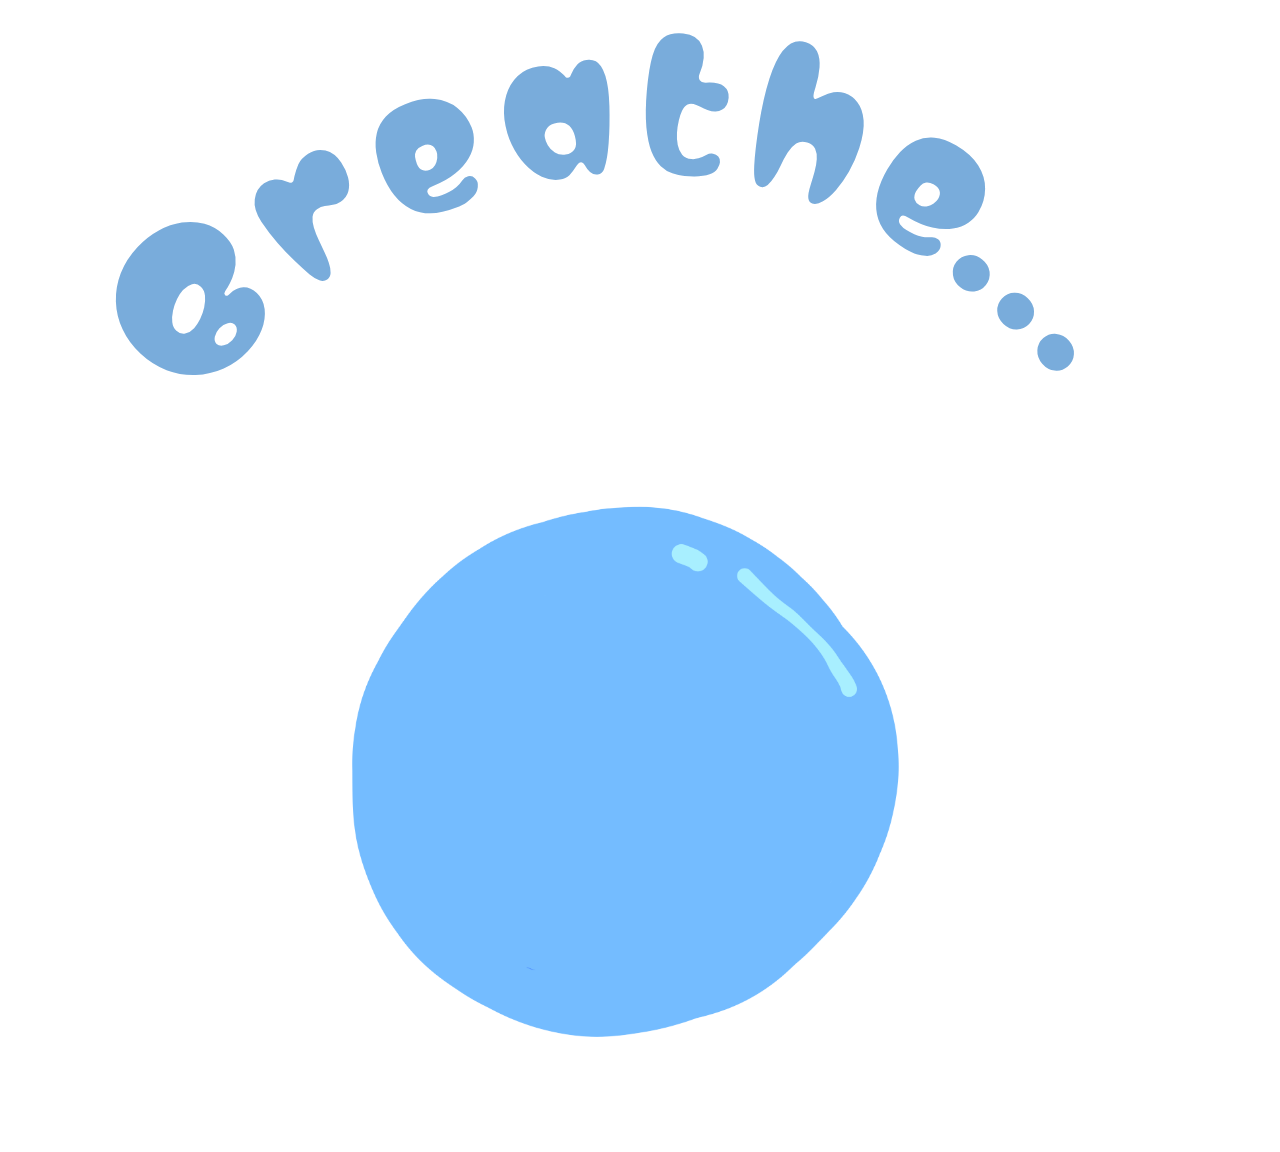
==== bubble.html @ e6c6ef21 "PUT CLOUDS IN BG - + implement spotify" ====
<!DOCTYPE html>
<html>

<head>
  <meta charset="utf-8">
  <meta name="viewport" content="width=device-width">
  <title>Bubble</title>
  <link href="style.css" rel="stylesheet" type="text/css" />

  <link rel="preconnect" href="https://fonts.googleapis.com">
  <link rel="preconnect" href="https://fonts.gstatic.com" crossorigin>
  <link href="https://fonts.googleapis.com/css2?family=Matemasie&display=swap" rel="stylesheet">

  <link rel="preconnect" href="https://fonts.googleapis.com">
  <link rel="preconnect" href="https://fonts.gstatic.com" crossorigin>
  <link href="https://fonts.googleapis.com/css2?family=Nunito:ital,wght@0,200..1000;1,200..1000&display=swap" rel="stylesheet">

</head>

<body>
  <div class="PageName">
    <div class="title">
    <svg viewBox="0 -10 500 200">
      <path id="curve" d="M73.2,148.6c4-6.1,65.5-96.8,178.6-95.6c111.3,1.2,170.8,90.3,175.1,97" />
  
      <text width="500">
        <textPath alignment-baseline="top" xlink:href="#curve">
          Breathe...
        </textPath>
      </text>
    </svg>
    </div>
    <div class="dot">
      <a href="bubble.html">
      <img src="assets/bubble.png">
      </a>  
    </div>
</body>
---- style.css ----
* {
  margin: 0;
  padding: 0;
}

.dot {
  width: 70%;
  height: auto;
  text-align: center;
  display: block;
  margin-left: auto;
  margin-right: auto;
  animation: breathe 8s ease infinite alternate;

}

.title {
  pad-top: 4%;
  margin-bottom: -140px;
}

img[src*="bubble"] {
  width: 100%;
  height: auto;
}

.Page {
  padding: 2%;
  text-align: center;
  background: #d1f0ff;
}

.PageName {
  padding: 1%;
}

path {
  fill: transparent;
}

text {
  font-size: 73px;
  font-family: "Matemasie", "Nunito", Times New Roman;
  font-weight: 400;
  font-style: normal;
  fill: #79acdb;
  letter-spacing: 4px;
}



/* FONT */
.matemasie-regular {
  font-family: "Matemasie", sans-serif;
  font-weight: 400;
  font-style: normal;
}

.nunito-<uniquifier> {
  font-family: "Nunito", system-ui;
  font-optical-sizing: auto;
  font-weight: <weight>;
  font-style: normal;
}


/* TEXT */

h1 {
  font-size: 73px;
  font-family: "Matemasie", "Nunito", Times New Roman;
  font-weight: 400;
  font-style: normal;
  color: #79acdb;
}

p {
  font-size: 15px;
  font-family: "Nunito", system-ui;
  font-optical-sizing: auto;
  font-weight: 600;
  font-style: normal;
  color: black;
}

/* Style Nav bar */

ul {
  width: auto;
  height: auto;
  list-style-type: none;
  text-align: right;
  background-color: #9be3ff;
  padding: 10px;
  margin: 0;
}

li {
  display: inline;
}

li a {
  color: white;
  text-decoration: none;
  padding-right: 10px;
  font-family: "Nunito", system-ui;
  font-optical-sizing: auto;
  font-weight: 700;
  font-style: normal;
}

/* ANIMATIONS */
@keyframes breathe {
  0%{
    transform: scale(1);
  }

  50% {
    transform: scale(1.2);
  }

  65% {
    transform: scale(1.2);
  }

  100% {
    transform: scale(1);
  }
  
}
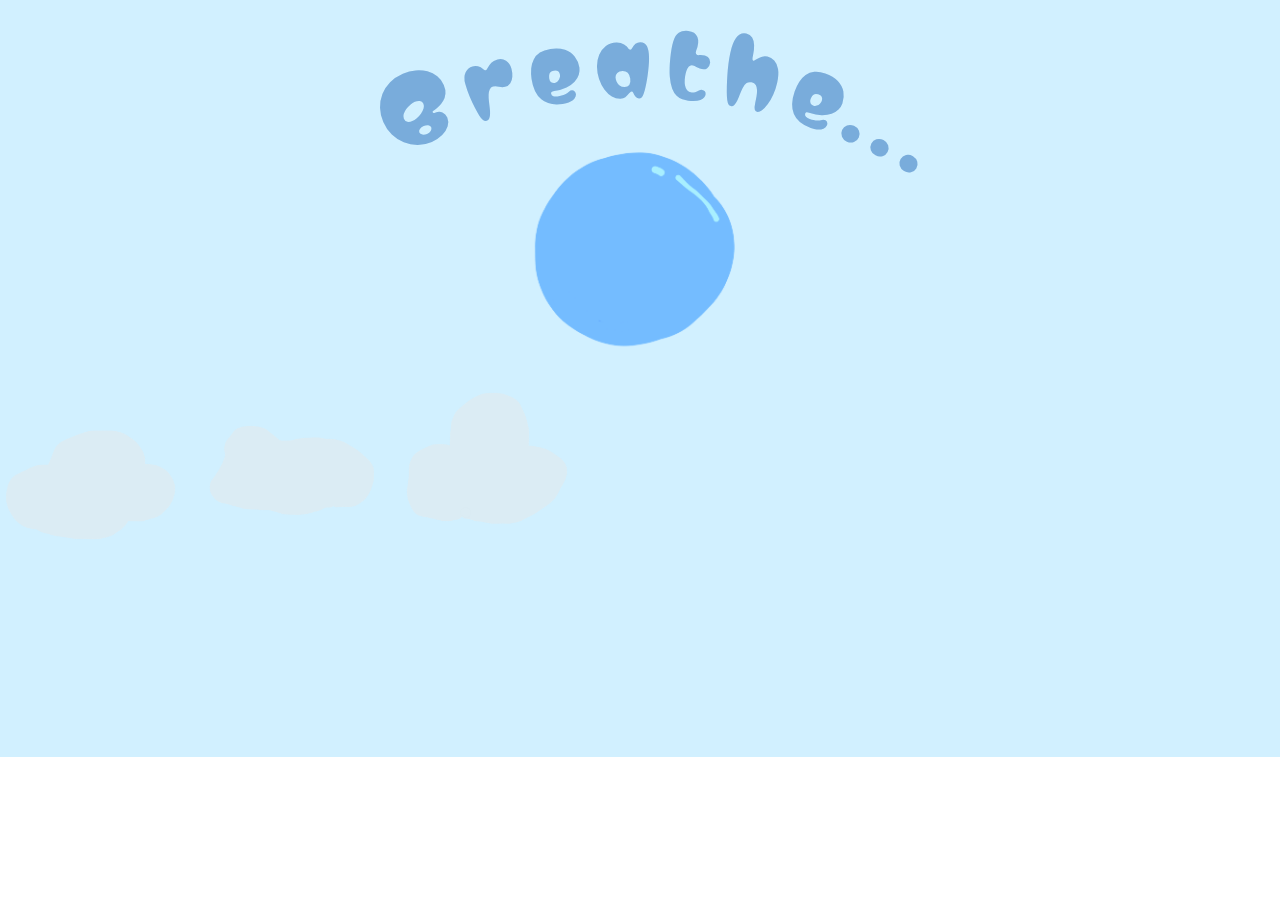
==== commit fde7622a: "finishing ui, adding spotify" ====
--- a/bubble.html
+++ b/bubble.html
@@ -15,24 +15,40 @@
   <link rel="preconnect" href="https://fonts.gstatic.com" crossorigin>
   <link href="https://fonts.googleapis.com/css2?family=Nunito:ital,wght@0,200..1000;1,200..1000&display=swap" rel="stylesheet">
 
+  <link rel="icon" href="assets/bubble.png">
+
+  <link rel="apple-touch-icon" sizes="180x180" href="assets/apple-touch-icon.png">
+  <link rel="icon" type="image/png" sizes="32x32" href="assets/favicon-32x32.png">
+  <link rel="icon" type="image/png" sizes="16x16" href="assets/favicon-16x16.png">
+  <link rel="manifest" href="assets/site.webmanifest">
+  <meta name="msapplication-TileColor" content="#da532c">
+  <meta name="theme-color" content="#ffffff">
+
 </head>
 
-<body>
-  <div class="PageName">
+<body scroll="no" style="overflow: hidden">
+  <div class="PageName" id="background">
     <div class="title">
     <svg viewBox="0 -10 500 200">
       <path id="curve" d="M73.2,148.6c4-6.1,65.5-96.8,178.6-95.6c111.3,1.2,170.8,90.3,175.1,97" />
   
-      <text width="500">
-        <textPath alignment-baseline="top" xlink:href="#curve">
+      <text class="bubble_text" width="500">
+        <textPath alignment-baseline="top" xlink:href="#curve" startOffset="110">
           Breathe...
         </textPath>
       </text>
     </svg>
     </div>
     <div class="dot">
-      <a href="bubble.html">
+      <a href="index.html">
       <img src="assets/bubble.png">
       </a>  
     </div>
+    <div class="clouds">
+      <img id="cloud1" src="assets/cloud1.png">
+      <img id="cloud2" src="assets/cloud2.png">
+      <img id="cloud3" src="assets/cloud3.png">
+    </div>
+    <iframe class="spotify" style="border-radius:12px" src="https://open.spotify.com/embed/playlist/44W9qsHG5XrvcaMuNkNNyb?utm_source=generator" width="48%" height="120" frameBorder="0" allowfullscreen="" allow="autoplay; clipboard-write; encrypted-media; fullscreen; picture-in-picture" loading="lazy"></iframe>
+    
 </body>--- a/style.css
+++ b/style.css
@@ -3,20 +3,45 @@
   padding: 0;
 }
 
+.clouds img {
+  animation: slideLtoR ease infinite alternate;
+  width: 15%;
+}
+
+.cloud1 {
+  animation-duration: 8s;
+  animation-delay: 4s;
+  animation: slideLtoR ease infinite alternate;
+
+}
+
+.cloud2 {
+  animation-duration: 14s;
+  animation-delay: 10s;
+  animation: slideLtoR ease infinite alternate;
+
+}
+
+.cloud3 {
+  animation-duration: 12s;
+  animation-delay: 7s;
+  animation: slideLtoR ease infinite alternate;
+
+}
+
 .dot {
-  width: 70%;
+  width: 25%;
   height: auto;
   text-align: center;
   display: block;
   margin-left: auto;
   margin-right: auto;
   animation: breathe 8s ease infinite alternate;
-
 }
 
 .title {
-  pad-top: 4%;
-  margin-bottom: -140px;
+  margin-bottom: -27%;
+  margin-top: -5%;
 }
 
 img[src*="bubble"] {
@@ -25,21 +50,20 @@
 }
 
 .Page {
-  padding: 2%;
+  padding: 1%;
   text-align: center;
   background: #d1f0ff;
 }
 
 .PageName {
-  padding: 1%;
 }
 
 path {
   fill: transparent;
 }
 
-text {
-  font-size: 73px;
+.index_text {
+  font-size: 35px;
   font-family: "Matemasie", "Nunito", Times New Roman;
   font-weight: 400;
   font-style: normal;
@@ -47,20 +71,48 @@
   letter-spacing: 4px;
 }
 
-
+.bubble_text {
+  font-size: 35px;
+  font-family: "Matemasie", "Nunito", Times New Roman;
+  font-weight: 400;
+  font-style: normal;
+  fill: #79acdb;
+  letter-spacing: 4px;
+  animation: FadeAway 1s ease 1;
+  animation-delay: 2s;
+}
+
+.blurb {
+  text-align: justify;
+  margin: 1%;
+
+}
+
+.blurb_container {
+  background: #9be3ff;
+  border-radius: 40px;
+  margin: 6%;
+  padding: 3%;
+}
+
+#background{
+  background: #d1f0ff;
+}
+
+.spotify {
+  padding: 3%;
+}
 
 /* FONT */
 .matemasie-regular {
   font-family: "Matemasie", sans-serif;
   font-weight: 400;
-  font-style: normal;
 }
 
 .nunito-<uniquifier> {
   font-family: "Nunito", system-ui;
   font-optical-sizing: auto;
   font-weight: <weight>;
-  font-style: normal;
 }
 
 
@@ -70,17 +122,23 @@
   font-size: 73px;
   font-family: "Matemasie", "Nunito", Times New Roman;
   font-weight: 400;
-  font-style: normal;
   color: #79acdb;
 }
 
+h3 {
+  font-size: 15px;
+  font-family: "Nunito", system-ui;
+  font-optical-sizing: auto;
+  font-weight: 700;
+  color: white;
+}
+
 p {
-  font-size: 15px;
-  font-family: "Nunito", system-ui;
-  font-optical-sizing: auto;
-  font-weight: 600;
-  font-style: normal;
-  color: black;
+  font-size: 13px;
+  font-family: "Nunito", system-ui;
+  font-optical-sizing: auto;
+  font-weight: 500;
+  color: white;
 }
 
 /* Style Nav bar */
@@ -129,3 +187,24 @@
   
 }
 
+@keyframe FadeAway {
+
+  from {
+    opacity: 1;
+  }
+  
+  to {
+    opacity: 0;
+  }
+}
+
+@keyframe slideLtoR {
+  from {
+    transform: translateX(-100%);
+  }
+
+  to {
+    transform: translateX(200%);
+  }
+}
+
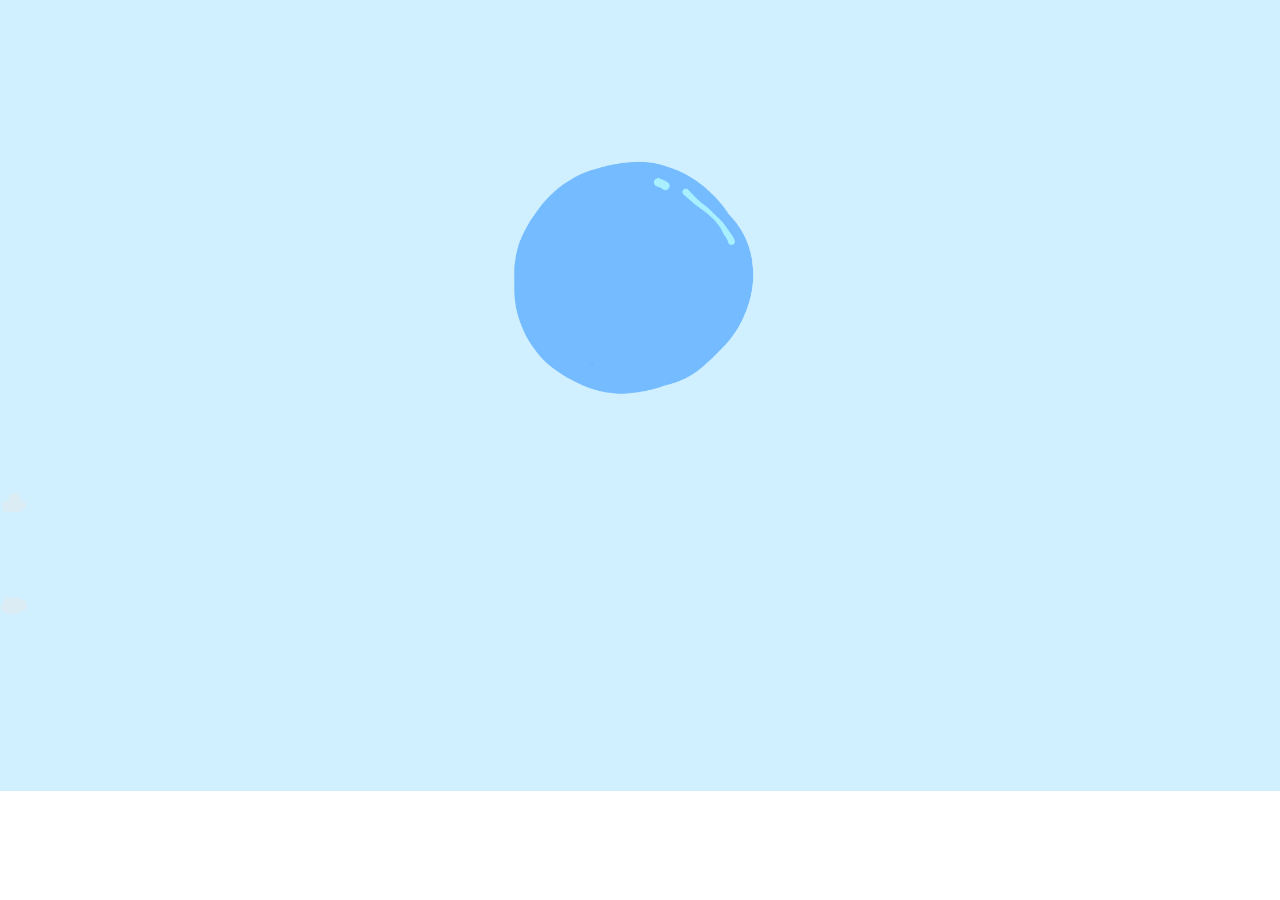
==== commit 24fecb42: "got clouds working, something happened. No clouds anymore... I grieve" ====
--- a/bubble.html
+++ b/bubble.html
@@ -26,8 +26,10 @@
 
 </head>
 
-<body scroll="no" style="overflow: hidden">
+<body style="overflow: hidden">
+  
   <div class="PageName" id="background">
+    
     <div class="title">
     <svg viewBox="0 -10 500 200">
       <path id="curve" d="M73.2,148.6c4-6.1,65.5-96.8,178.6-95.6c111.3,1.2,170.8,90.3,175.1,97" />
@@ -39,16 +41,26 @@
       </text>
     </svg>
     </div>
-    <div class="dot">
+    <div class="dot" id="meditation">
       <a href="index.html">
       <img src="assets/bubble.png">
       </a>  
     </div>
-    <div class="clouds">
+   
+    <iframe class="spotify" style="border-radius:12px" src="https://open.spotify.com/embed/playlist/44W9qsHG5XrvcaMuNkNNyb?utm_source=generator" width="30%" height="120" frameBorder="0" allowfullscreen="" allow="autoplay; clipboard-write; encrypted-media; fullscreen; picture-in-picture" loading="lazy"></iframe>
+
+    <div class="cloud">
+    <div class="clouds1">
       <img id="cloud1" src="assets/cloud1.png">
-      <img id="cloud2" src="assets/cloud2.png">
-      <img id="cloud3" src="assets/cloud3.png">
     </div>
-    <iframe class="spotify" style="border-radius:12px" src="https://open.spotify.com/embed/playlist/44W9qsHG5XrvcaMuNkNNyb?utm_source=generator" width="48%" height="120" frameBorder="0" allowfullscreen="" allow="autoplay; clipboard-write; encrypted-media; fullscreen; picture-in-picture" loading="lazy"></iframe>
-    
-</body>+    <div class="clouds2">
+      <img id="cloud1" src="assets/cloud2.png">
+    </div>
+    <div class="clouds3">
+      <img id="cloud1" src="assets/cloud3.png">
+    </div>
+    </div>
+  </div>
+</body>
+
+ </html>
--- a/style.css
+++ b/style.css
@@ -3,46 +3,59 @@
   padding: 0;
 }
 
-.clouds img {
-  animation: slideLtoR ease infinite alternate;
-  width: 15%;
-}
-
-.cloud1 {
-  animation-duration: 8s;
-  animation-delay: 4s;
-  animation: slideLtoR ease infinite alternate;
-
-}
-
-.cloud2 {
-  animation-duration: 14s;
-  animation-delay: 10s;
-  animation: slideLtoR ease infinite alternate;
-
-}
-
-.cloud3 {
-  animation-duration: 12s;
-  animation-delay: 7s;
-  animation: slideLtoR ease infinite alternate;
-
+body {
+  position: relative;
+}
+
+.cloud {
+  position: relative;
+  z-index: 1;
+  width: 15%;
+  height: 200px;
+}
+
+
+.clouds1 img {
+  animation: slideLtoR1 32s linear 8s infinite;
+  position: absolute;
+  width: 15%;
+}
+
+.clouds2 img {
+  animation: slideLtoR3 34s linear 1s infinite;
+  position: absolute;
+  width: 15%;
+}
+
+.clouds3 img {
+  animation: slideLtoR3 48s linear 6s infinite;
+  transform: translateY(-400%);
+  position: absolute;
+  width: 15%;
 }
 
 .dot {
-  width: 25%;
   height: auto;
   text-align: center;
   display: block;
   margin-left: auto;
   margin-right: auto;
-  animation: breathe 8s ease infinite alternate;
+  animation: breathe 8s ease infinite;
+}
+
+#main {
+  width: 25%;
+}
+
+#meditation {
+  width: 30%;
 }
 
 .title {
   margin-bottom: -27%;
   margin-top: -5%;
 }
+
 
 img[src*="bubble"] {
   width: 100%;
@@ -55,7 +68,8 @@
   background: #d1f0ff;
 }
 
-.PageName {
+.PageName #background{
+  padding: 1%;
 }
 
 path {
@@ -64,7 +78,7 @@
 
 .index_text {
   font-size: 35px;
-  font-family: "Matemasie", "Nunito", Times New Roman;
+  font-family: "Matemasie", "Nunito", Sans-Serif;
   font-weight: 400;
   font-style: normal;
   fill: #79acdb;
@@ -72,14 +86,14 @@
 }
 
 .bubble_text {
-  font-size: 35px;
-  font-family: "Matemasie", "Nunito", Times New Roman;
+  font-size: 30px;
+  font-family: "Matemasie", "Nunito", Sans-Serif;
   font-weight: 400;
   font-style: normal;
   fill: #79acdb;
   letter-spacing: 4px;
-  animation: FadeAway 1s ease 1;
-  animation-delay: 2s;
+  animation: FadeAway 17s ease;
+  opacity: 0;
 }
 
 .blurb {
@@ -100,7 +114,8 @@
 }
 
 .spotify {
-  padding: 3%;
+  padding: 1%;
+  text-align: right;
 }
 
 /* FONT */
@@ -187,24 +202,45 @@
   
 }
 
-@keyframe FadeAway {
-
+@keyframes FadeAway {
+
+  0%,
+  60% {
+    opacity: 1;
+  }
+  
+  100% {
+    opacity: 0;
+  }
+}
+
+@keyframes slideLtoR1 {
   from {
-    opacity: 1;
-  }
-  
+    transform: translate(-100%, -400%);
+  }
+
   to {
-    opacity: 0;
-  }
-}
-
-@keyframe slideLtoR {
+    transform: translate(100vw, -400%);
+  }
+}
+
+@keyframes slideLtoR2 {
   from {
-    transform: translateX(-100%);
+    transform: translate(-100%, -300%);
   }
 
   to {
-    transform: translateX(200%);
-  }
-}
-
+    transform: translate(100vw, -300%);
+  }
+}
+
+@keyframes slideLtoR3 {
+  from {
+    transform: translate(-100%, -500%);
+  }
+
+  to {
+    transform: translate(100vw, -500%);
+  }
+}
+
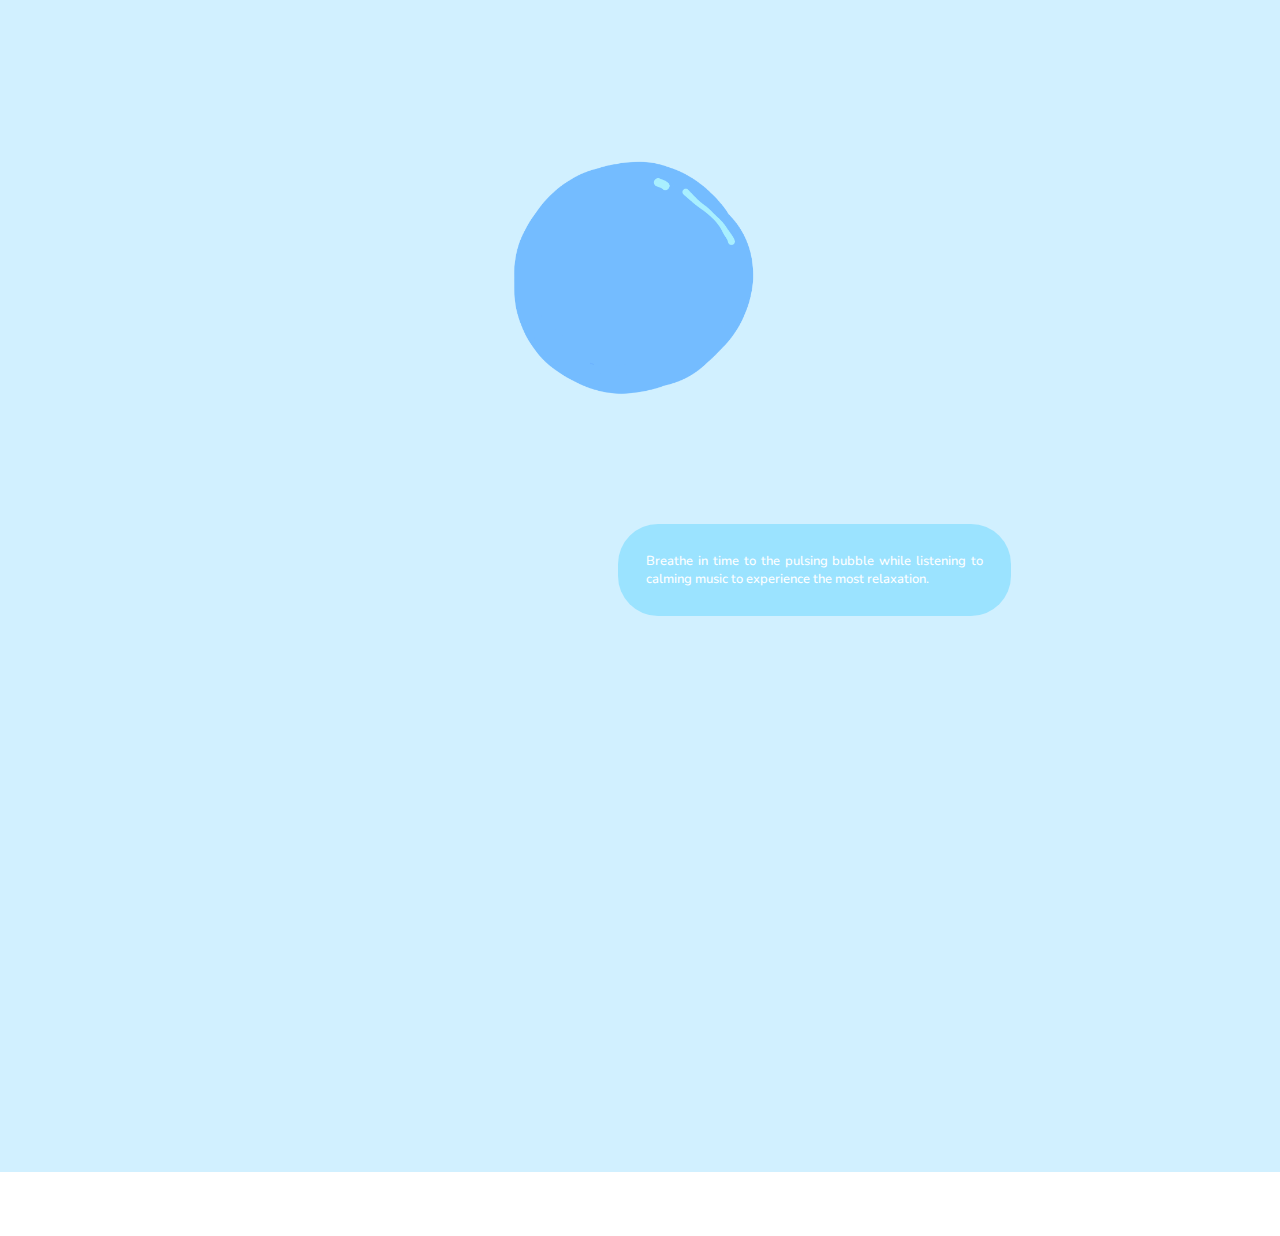
==== commit 93b661ba: "neverending formating errors" ====
--- a/bubble.html
+++ b/bubble.html
@@ -46,21 +46,38 @@
       <img src="assets/bubble.png">
       </a>  
     </div>
-   
-    <iframe class="spotify" style="border-radius:12px" src="https://open.spotify.com/embed/playlist/44W9qsHG5XrvcaMuNkNNyb?utm_source=generator" width="30%" height="120" frameBorder="0" allowfullscreen="" allow="autoplay; clipboard-write; encrypted-media; fullscreen; picture-in-picture" loading="lazy"></iframe>
+
+    <div class="meditation_footer">
+      <div class="spotify_div">
+    <iframe class="spotify" style="border-radius:12px" src="https://open.spotify.com/embed/playlist/44W9qsHG5XrvcaMuNkNNyb?utm_source=generator" frameBorder="0" allowfullscreen="" allow="autoplay; clipboard-write; encrypted-media; fullscreen; picture-in-picture" loading="lazy"></iframe>
+      </div>
+      
+    <div class="blurb_container" id="meditation_container">
+      <div class="blurb">
+        <p id="meditation_blurb">Breathe in time to the pulsing bubble while listening to calming music to experience the most relaxation. </p>
+      </div>
+
+    </div>
+    </div>
 
     <div class="cloud">
     <div class="clouds1">
-      <img id="cloud1" src="assets/cloud1.png">
+      <img src="assets/cloud1.png">
     </div>
     <div class="clouds2">
-      <img id="cloud1" src="assets/cloud2.png">
+      <img src="assets/cloud2.png">
     </div>
     <div class="clouds3">
-      <img id="cloud1" src="assets/cloud3.png">
+      <img src="assets/cloud3.png">
     </div>
+      <div class="clouds4">
+        <img src="assets/cloud1.png">
+      </div>
     </div>
   </div>
+
+  
 </body>
+  
 
  </html>
--- a/style.css
+++ b/style.css
@@ -3,35 +3,45 @@
   padding: 0;
 }
 
-body {
-  position: relative;
-}
 
 .cloud {
   position: relative;
-  z-index: 1;
-  width: 15%;
-  height: 200px;
+  height: 500px;
+  background: ;
 }
 
 
 .clouds1 img {
-  animation: slideLtoR1 32s linear 8s infinite;
+  animation: slideLtoR1 57s linear 28 infinite;
   position: absolute;
-  width: 15%;
+  z-index: -1;
+  width: 15%;
+  opacity: 0;
 }
 
 .clouds2 img {
-  animation: slideLtoR3 34s linear 1s infinite;
+  animation: slideLtoR3 40s linear 1s infinite;
   position: absolute;
-  width: 15%;
+  z-index: -1;
+  width: 15%;
+  opacity: 0;
 }
 
 .clouds3 img {
-  animation: slideLtoR3 48s linear 6s infinite;
-  transform: translateY(-400%);
+  animation: slideLtoR2 48s linear 23s infinite;
+  z-index: -1;
   position: absolute;
   width: 15%;
+  opacity: 0;
+
+}
+
+.clouds4 img {
+  animation: slideLtoR2 45s linear 7s infinite;
+  z-index: -1;
+  positionLabsolutte;
+  width: 15%;
+  opacity: 0;
 }
 
 .dot {
@@ -41,6 +51,9 @@
   margin-left: auto;
   margin-right: auto;
   animation: breathe 8s ease infinite;
+  position: relative;
+  z-index: 1;
+
 }
 
 #main {
@@ -99,14 +112,18 @@
 .blurb {
   text-align: justify;
   margin: 1%;
-
 }
 
 .blurb_container {
   background: #9be3ff;
   border-radius: 40px;
+}
+
+#homepage_blurb {
   margin: 6%;
-  padding: 3%;
+  margin-left: 20%;
+  margin-right: 20%;
+  padding: 2%;
 }
 
 #background{
@@ -114,8 +131,34 @@
 }
 
 .spotify {
-  padding: 1%;
   text-align: right;
+  height: 100%;
+}
+
+.spotify_div {
+  height: .2%;
+  overflow: hidden;
+}
+
+#meditation_blurb {
+  font-size: 13px;
+}
+
+#meditation_container {
+  margin: 0%;
+  margin-top: 0%;
+  padding: 2%;
+  margin-left: 4%;
+  max-width: 28%;
+}
+
+
+.meditation_footer {
+  display: flex;
+  align-items: center;
+  justify-content: center;
+  padding: 2%;
+  padding-top: 4%;
 }
 
 /* FONT */
@@ -155,6 +198,7 @@
   font-weight: 500;
   color: white;
 }
+
 
 /* Style Nav bar */
 
@@ -217,30 +261,36 @@
 @keyframes slideLtoR1 {
   from {
     transform: translate(-100%, -400%);
+    opacity: 1;
   }
 
   to {
     transform: translate(100vw, -400%);
+    opacity: 1;
   }
 }
 
 @keyframes slideLtoR2 {
   from {
     transform: translate(-100%, -300%);
+    opacity: 1;
   }
 
   to {
     transform: translate(100vw, -300%);
+    opacity: 1;
   }
 }
 
 @keyframes slideLtoR3 {
   from {
-    transform: translate(-100%, -500%);
+    transform: translate(-100%, -250%);
+    opacity: 1;
   }
 
   to {
-    transform: translate(100vw, -500%);
-  }
-}
-
+    transform: translate(100vw, -250%);
+    opacity: 1;
+  }
+}
+
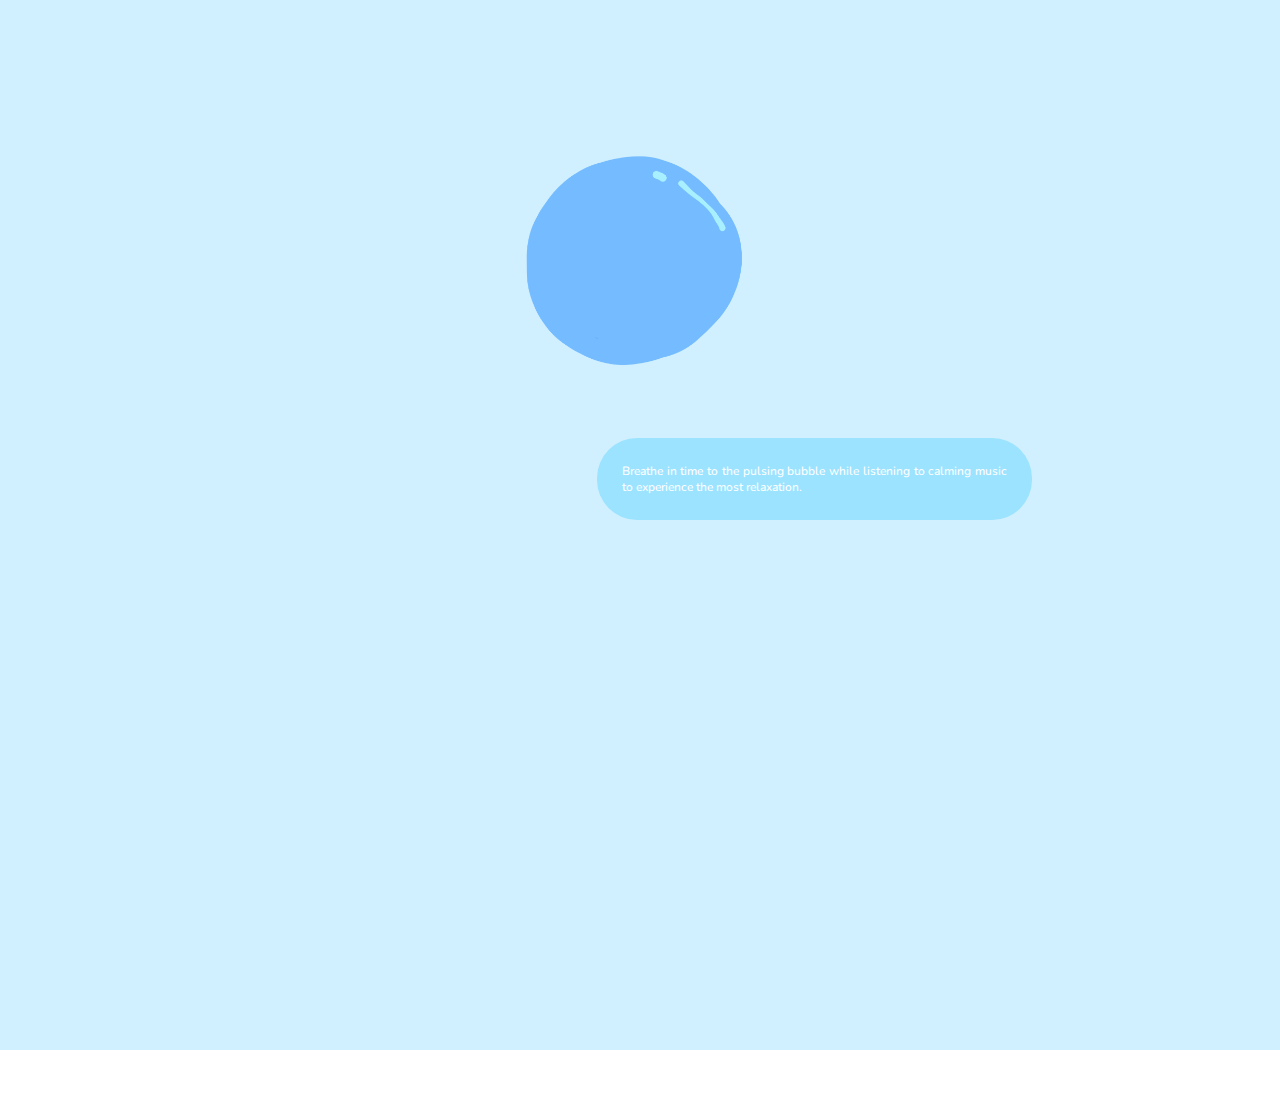
==== commit 5c8d3fd1: "bubble, forest, and mountain tune ups" ====
--- a/bubble.html
+++ b/bubble.html
@@ -10,9 +10,6 @@
   <link rel="preconnect" href="https://fonts.googleapis.com">
   <link rel="preconnect" href="https://fonts.gstatic.com" crossorigin>
   <link href="https://fonts.googleapis.com/css2?family=Matemasie&display=swap" rel="stylesheet">
-
-  <link rel="preconnect" href="https://fonts.googleapis.com">
-  <link rel="preconnect" href="https://fonts.gstatic.com" crossorigin>
   <link href="https://fonts.googleapis.com/css2?family=Nunito:ital,wght@0,200..1000;1,200..1000&display=swap" rel="stylesheet">
 
   <link rel="icon" href="assets/bubble.png">
--- a/style.css
+++ b/style.css
@@ -3,65 +3,79 @@
   padding: 0;
 }
 
-
-.cloud {
-  position: relative;
-  height: 500px;
-  background: ;
-}
-
-
-.clouds1 img {
-  animation: slideLtoR1 57s linear 28 infinite;
-  position: absolute;
-  z-index: -1;
-  width: 15%;
-  opacity: 0;
-}
-
-.clouds2 img {
-  animation: slideLtoR3 40s linear 1s infinite;
-  position: absolute;
-  z-index: -1;
-  width: 15%;
-  opacity: 0;
-}
-
-.clouds3 img {
-  animation: slideLtoR2 48s linear 23s infinite;
-  z-index: -1;
-  position: absolute;
-  width: 15%;
-  opacity: 0;
-
-}
-
-.clouds4 img {
-  animation: slideLtoR2 45s linear 7s infinite;
-  z-index: -1;
-  positionLabsolutte;
-  width: 15%;
-  opacity: 0;
-}
-
+/* Bubble */
 .dot {
-  height: auto;
   text-align: center;
   display: block;
+  position: relative;
+  z-index: 1;
+}
+
+.dot p {
+  color: #79acdb;
+}
+
+#menu {
+  width: 25%;
+}
+
+#main {
+  width: 25%;
+  height: 30%;
   margin-left: auto;
   margin-right: auto;
   animation: breathe 8s ease infinite;
-  position: relative;
-  z-index: 1;
-
-}
-
-#main {
-  width: 25%;
 }
 
 #meditation {
-  width: 30%;
+  width: 27%;
+  height: 30%;
+  margin-left: auto;
+  margin-right: auto;
+  animation: breathe 8s ease infinite;
+}
+
+@keyframes breathe {
+  0%{
+    transform: scale(1);
+  }
+
+  50% {
+    transform: scale(1.2);
+  }
+
+  65% {
+    transform: scale(1.2);
+  }
+
+  100% {
+    transform: scale(1);
+  }
+
+}
+
+
+/* GENERAL */
+
+
+.menu_container {
+  display: flex;
+  align-items: center;
+  justify-content: center;
+  text-align: center;
+  padding-top: 1%;
+  padding-bottom: 3%;
+}
+
+.nav_home {
+  text-align: center;
+  padding-bottom: 300%;
+}
+
+.nav_home p {
+  font-size: 9px;
+  font-style: italic;
+  color: #79acdb;
 }
 
 .title {
@@ -69,6 +83,9 @@
   margin-top: -5%;
 }
 
+#main_page {
+   margin-bottom: -23%;
+}
 
 img[src*="bubble"] {
   width: 100%;
@@ -87,6 +104,90 @@
 
 path {
   fill: transparent;
+}
+
+.blurb {
+  text-align: justify;
+  margin: 1%;
+}
+
+.blurb_container {
+  background: #9be3ff;
+  border-radius: 40px;
+}
+
+#homepage_blurb {
+  margin: 6%;
+  margin-left: 20%;
+  margin-right: 20%;
+  padding: 2%;
+}
+
+#background{
+  background: #d1f0ff;
+}
+
+/* SPOTIFY */
+
+.spotify {
+  text-align: right;
+  height: 100%;
+}
+
+.spotify_div {
+  height: 90px;
+  overflow: hidden;
+}
+
+#meditation_blurb {
+  font-size: 12px;
+}
+
+#meditation_container {
+  margin: 0%;
+  margin-top: 0%;
+  padding: 1.7%;
+  margin-left: 4%;
+  max-width: 32%;
+}
+
+.meditation_footer {
+  display: flex;
+  align-items: center;
+  justify-content: center;
+  padding: 2%;
+  padding-top: 2%;
+}
+
+/* FONT */
+.matemasie-regular {
+  font-family: "Matemasie", sans-serif;
+  font-weight: 400;
+}
+
+/* TEXT */
+
+h1 {
+  font-size: 73px;
+  font-family: "Matemasie", "Nunito", Times New Roman;
+  font-weight: 400;
+  color: #79acdb;
+}
+
+h3 {
+  font-size: 15px;
+  font-family: "Nunito", system-ui;
+  font-optical-sizing: auto;
+  font-weight: 700;
+  color: white;
+}
+
+p {
+  font-size: 13px;
+  font-family: "Nunito", system-ui;
+  font-optical-sizing: auto;
+  font-weight: 500;
+  color: white;
 }
 
 .index_text {
@@ -109,96 +210,21 @@
   opacity: 0;
 }
 
-.blurb {
-  text-align: justify;
-  margin: 1%;
-}
-
-.blurb_container {
-  background: #9be3ff;
-  border-radius: 40px;
-}
-
-#homepage_blurb {
-  margin: 6%;
-  margin-left: 20%;
-  margin-right: 20%;
-  padding: 2%;
-}
-
-#background{
-  background: #d1f0ff;
-}
-
-.spotify {
-  text-align: right;
-  height: 100%;
-}
-
-.spotify_div {
-  height: .2%;
-  overflow: hidden;
-}
-
-#meditation_blurb {
-  font-size: 13px;
-}
-
-#meditation_container {
-  margin: 0%;
-  margin-top: 0%;
-  padding: 2%;
-  margin-left: 4%;
-  max-width: 28%;
-}
-
-
-.meditation_footer {
-  display: flex;
-  align-items: center;
-  justify-content: center;
-  padding: 2%;
-  padding-top: 4%;
-}
-
-/* FONT */
-.matemasie-regular {
-  font-family: "Matemasie", sans-serif;
-  font-weight: 400;
-}
-
-.nunito-<uniquifier> {
-  font-family: "Nunito", system-ui;
-  font-optical-sizing: auto;
-  font-weight: <weight>;
-}
-
-
-/* TEXT */
-
-h1 {
-  font-size: 73px;
-  font-family: "Matemasie", "Nunito", Times New Roman;
-  font-weight: 400;
-  color: #79acdb;
-}
-
-h3 {
-  font-size: 15px;
-  font-family: "Nunito", system-ui;
-  font-optical-sizing: auto;
-  font-weight: 700;
-  color: white;
-}
-
-p {
-  font-size: 13px;
-  font-family: "Nunito", system-ui;
-  font-optical-sizing: auto;
-  font-weight: 500;
-  color: white;
-}
-
+#mountain_text {
+  fill: #a579db;
+}
+
+#forest_text {
+  fill: #84db79;
+}
+
+.mountain {
+  background: #edd1ff;
+}
+
+.forest {
+  background: #deffd1;
+}
 
 /* Style Nav bar */
 
@@ -224,27 +250,14 @@
   font-optical-sizing: auto;
   font-weight: 700;
   font-style: normal;
+  z-index: 5;
+}
+
+a {
+  text-decoration: none;
 }
 
 /* ANIMATIONS */
-@keyframes breathe {
-  0%{
-    transform: scale(1);
-  }
-
-  50% {
-    transform: scale(1.2);
-  }
-
-  65% {
-    transform: scale(1.2);
-  }
-
-  100% {
-    transform: scale(1);
-  }
-  
-}
 
 @keyframes FadeAway {
 
@@ -258,39 +271,78 @@
   }
 }
 
+/* CLOUDS */
+
+.cloud {
+  position: relative;
+  height: 500px;
+}
+
+.clouds1 img {
+  animation: slideLtoR1 57s linear 28 infinite;
+  position: absolute;
+  z-index: -1;
+  width: 15%;
+  opacity: 0;
+}
+
+.clouds2 img {
+  animation: slideLtoR3 40s linear 1s infinite;
+  position: absolute;
+  z-index: -1;
+  width: 15%;
+  opacity: 0;
+}
+
+.clouds3 img {
+  animation: slideLtoR2 48s linear 23s infinite;
+  z-index: -1;
+  position: absolute;
+  width: 15%;
+  opacity: 0;
+}
+
+.clouds4 img {
+  animation: slideLtoR2 45s linear 7s infinite;
+  z-index: -1;
+  positionLabsolutte;
+  width: 15%;
+  opacity: 0;
+}
+
 @keyframes slideLtoR1 {
   from {
     transform: translate(-100%, -400%);
-    opacity: 1;
+    opacity: .6;
   }
 
   to {
     transform: translate(100vw, -400%);
-    opacity: 1;
+    opacity: .6;
   }
 }
 
 @keyframes slideLtoR2 {
   from {
     transform: translate(-100%, -300%);
-    opacity: 1;
+    opacity: .6;
   }
 
   to {
     transform: translate(100vw, -300%);
-    opacity: 1;
+    opacity: .6;
   }
 }
 
 @keyframes slideLtoR3 {
   from {
     transform: translate(-100%, -250%);
-    opacity: 1;
+    opacity: .6;
   }
 
   to {
     transform: translate(100vw, -250%);
-    opacity: 1;
-  }
-}
-
+    opacity: .6;
+  }
+}
+
